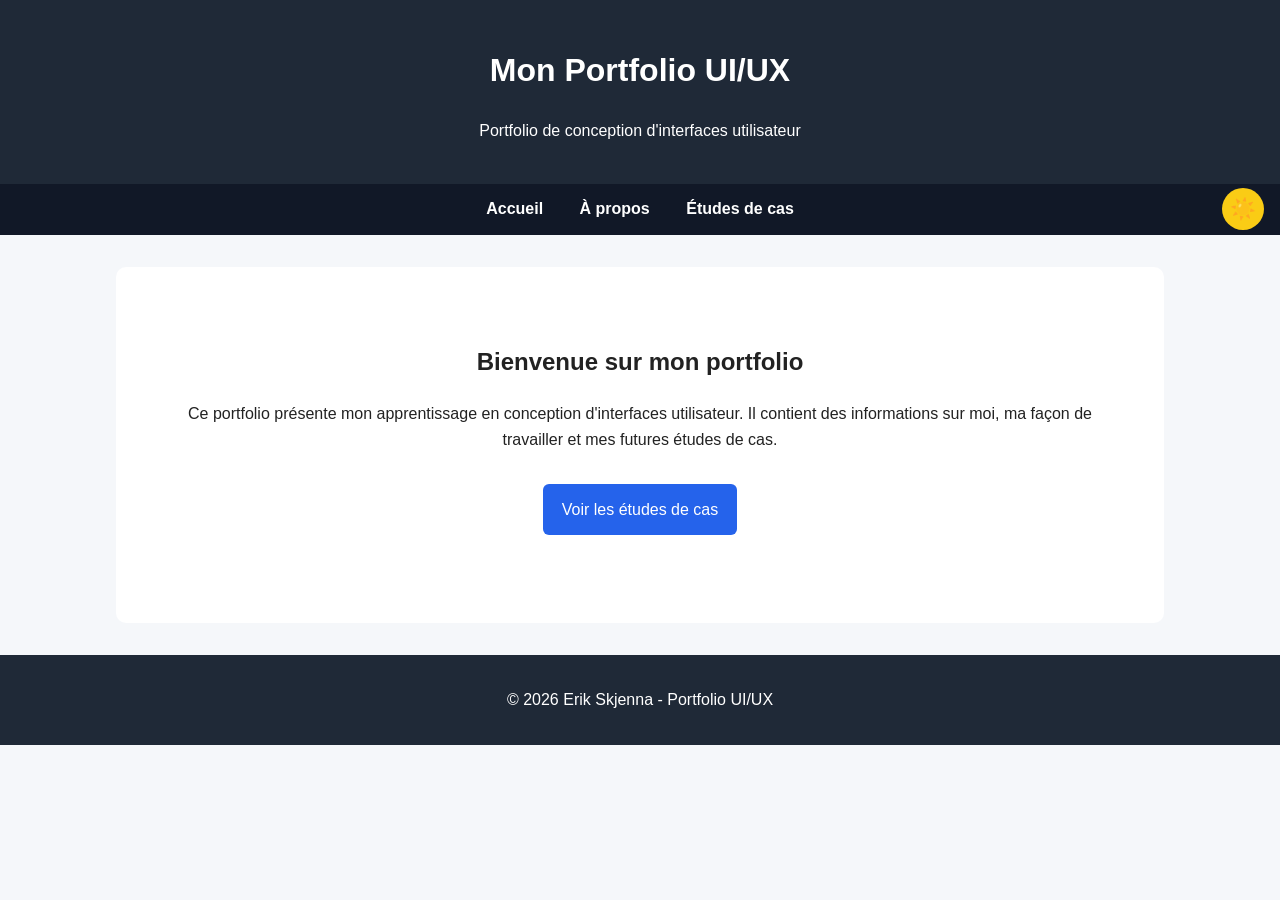
==== index.html @ b58b5e15 "added basic files to portfolio first push" ====
<!DOCTYPE html>
<html lang="fr">
<head>
  <meta charset="UTF-8">
  <meta name="viewport" content="width=device-width, initial-scale=1.0">
  <title>Portfolio - Accueil</title>
  <link rel="stylesheet" href="style.css">
</head>

<body>
  <header>
    <h1>Mon Portfolio UI/UX</h1>
    <p>Portfolio de conception d'interfaces utilisateur</p>
  </header>

    <nav>
    <a href="index.html">Accueil</a>
    <a href="about.html">À propos</a>
    <a href="case-studies.html">Études de cas</a>

    <button id="theme-toggle" aria-label="Changer le thème">☀️</button>
    </nav>

  <main>
    <section class="hero">
      <h2>Bienvenue sur mon portfolio</h2>

      <p>
        Ce portfolio présente mon apprentissage en conception d'interfaces utilisateur.
        Il contient des informations sur moi, ma façon de travailler et mes futures études de cas.
      </p>

      <a class="button" href="case-studies.html">Voir les études de cas</a>
    </section>
  </main>

  <footer>
    <p>&copy; 2026 Erik Skjenna - Portfolio UI/UX</p>
  </footer>

  <script src="javascript.js"></script>

</body>
</html>
---- style.css ----
body {
  font-family: Arial, sans-serif;
  margin: 0;
  line-height: 1.6;
  background-color: #f5f7fa;
  color: #222;
}

header {
  background-color: #1f2937;
  color: white;
  padding: 1.5rem;
  text-align: center;
}

nav {
  background-color: #111827;
  padding: 0.8rem;
  text-align: center;
  position: relative;
}

nav a {
  color: white;
  text-decoration: none;
  margin: 0 1rem;
  font-weight: bold;
}

nav a:hover {
  text-decoration: underline;
}

main {
  max-width: 1000px;
  margin: 2rem auto;
  padding: 1.5rem;
  background-color: white;
  border-radius: 10px;
}

.hero {
  text-align: center;
  padding: 2rem 1rem;
}

.button {
  display: inline-block;
  margin-top: 1rem;
  padding: 0.8rem 1.2rem;
  background-color: #2563eb;
  color: white;
  text-decoration: none;
  border-radius: 6px;
}

.button:hover {
  background-color: #1d4ed8;
}

section {
  margin-bottom: 2rem;
}

ul {
  padding-left: 1.5rem;
}

.case-grid {
  display: grid;
  grid-template-columns: repeat(2, 1fr);
  gap: 20px;
  margin-top: 1.5rem;
}

.case-card {
  border: 1px solid #ddd;
  border-radius: 10px;
  padding: 1rem;
  background-color: #ffffff;
}

.placeholder-img {
  height: 180px;
  border-radius: 8px;
  background-color: #dbeafe;
  display: flex;
  align-items: center;
  justify-content: center;
  font-weight: bold;
  color: #1e3a8a;
  margin-bottom: 1rem;
  text-align: center;
  padding: 1rem;
}

.case-card a {
  display: inline-block;
  margin-top: 0.5rem;
  color: #2563eb;
  font-weight: bold;
  text-decoration: none;
}

.case-card a:hover {
  text-decoration: underline;
}

footer {
  text-align: center;
  padding: 1rem;
  margin-top: 2rem;
  background-color: #1f2937;
  color: white;
}

@media (max-width: 700px) {
  .case-grid {
    grid-template-columns: 1fr;
  }

  nav {
    text-align: left;
    padding-right: 4.5rem;
  }

  nav a {
    display: inline-block;
    margin: 0.5rem;
  }

  #theme-toggle {
    right: 1rem;
    top: 1rem;
    transform: none;
  }

  #theme-toggle:hover {
    transform: scale(1.1);
  }
}

#theme-toggle {
  position: absolute;
  right: 1rem;
  top: 50%;
  transform: translateY(-50%);

  width: 42px;
  height: 42px;
  border: none;
  border-radius: 50%;

  background-color: #facc15;
  color: #111827;
  font-size: 1.3rem;
  cursor: pointer;

  transition: background-color 0.8s ease, transform 0.8s ease;
}

#theme-toggle:hover {
  transform: translateY(-50%) scale(1.1);
  background-color: #eab308;
}

body.dark-mode #theme-toggle {
  background-color: #374151;
  color: #f9fafb;
}

body.dark-mode #theme-toggle:hover {
  background-color: #4b5563;
}

/* Dark mode styles */
body.dark-mode {
  background-color: #111827;
  color: #f9fafb;
}

body.dark-mode header {
  background-color: #030712;
}

body.dark-mode nav {
  background-color: #020617;
}

body.dark-mode main {
  background-color: #1f2937;
  color: #f9fafb;
}

body.dark-mode .case-card {
  background-color: #374151;
  border-color: #4b5563;
}

body.dark-mode .placeholder-img {
  background-color: #1e3a8a;
  color: #dbeafe;
}

body.dark-mode footer {
  background-color: #030712;
}

body.dark-mode a {
  color: #93c5fd;
}

body.dark-mode .button {
  background-color: #3b82f6;
  color: white;
}

body.dark-mode .button:hover {
  background-color: #2563eb;
}
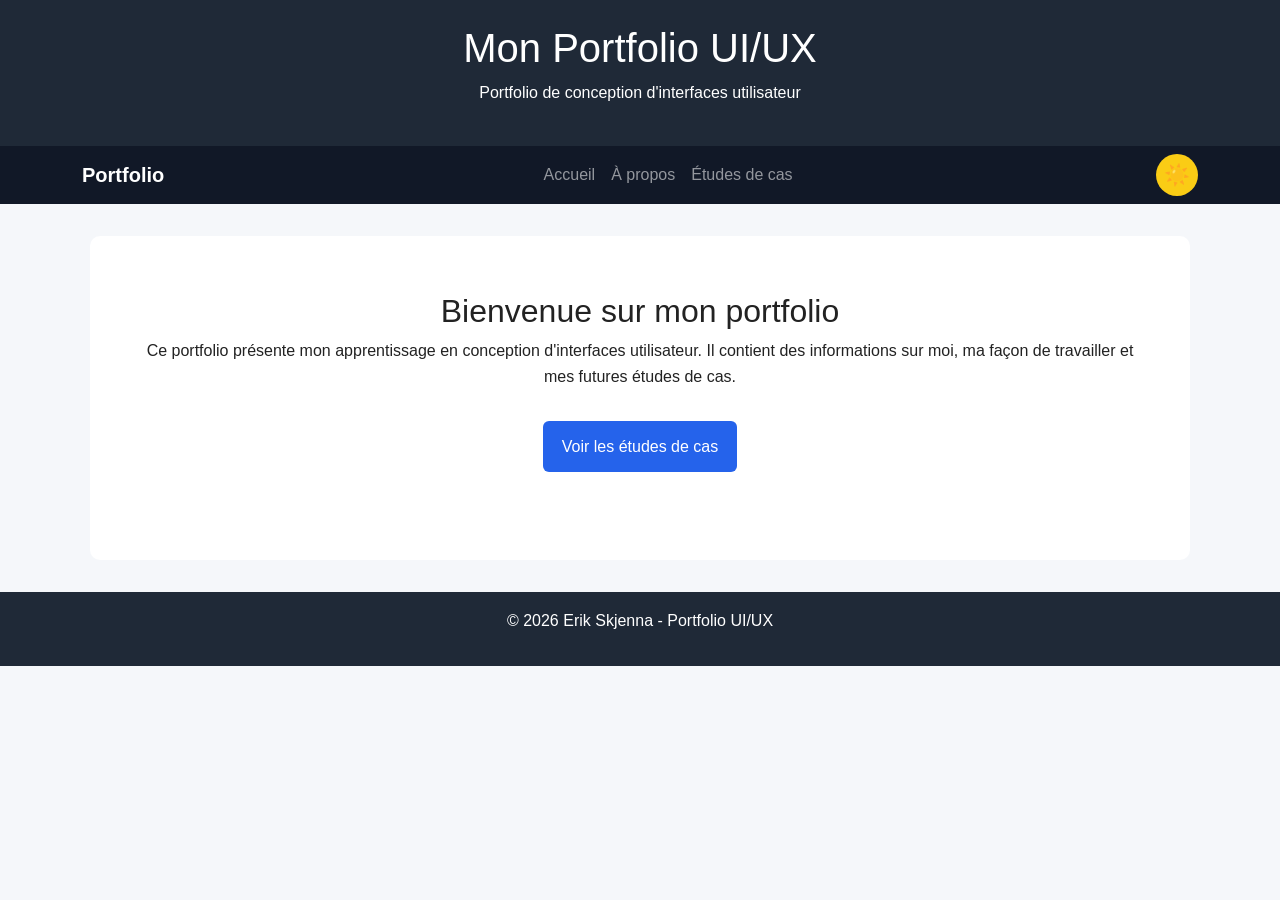
==== commit 33a572e7: "updated files (update the bootstrap code) updated files (update the bootstrap code)" ====
--- a/index.html
+++ b/index.html
@@ -4,23 +4,54 @@
   <meta charset="UTF-8">
   <meta name="viewport" content="width=device-width, initial-scale=1.0">
   <title>Portfolio - Accueil</title>
+
+  <link href="https://cdn.jsdelivr.net/npm/bootstrap@5.3.3/dist/css/bootstrap.min.css" rel="stylesheet">
   <link rel="stylesheet" href="style.css">
+  <link rel="icon" href="./favicon.svg?v=2" type="image/svg+xml">
 </head>
 
+<script src="https://cdn.jsdelivr.net/npm/bootstrap@5.3.3/dist/js/bootstrap.bundle.min.js"></script>
+<script src="javascript.js"></script>
 <body>
   <header>
     <h1>Mon Portfolio UI/UX</h1>
     <p>Portfolio de conception d'interfaces utilisateur</p>
   </header>
 
-    <nav>
-    <a href="index.html">Accueil</a>
-    <a href="about.html">À propos</a>
-    <a href="case-studies.html">Études de cas</a>
+    <nav class="navbar navbar-expand-md navbar-dark custom-navbar">
+    <div class="container">
+        <a class="navbar-brand fw-bold" href="index.html">Portfolio</a>
 
-    <button id="theme-toggle" aria-label="Changer le thème">☀️</button>
+        <button
+        class="navbar-toggler"
+        type="button"
+        data-bs-toggle="collapse"
+        data-bs-target="#mainNavbar"
+        aria-controls="mainNavbar"
+        aria-expanded="false"
+        aria-label="Ouvrir la navigation">
+        <span class="navbar-toggler-icon"></span>
+        </button>
+
+        <div class="collapse navbar-collapse" id="mainNavbar">
+        <ul class="navbar-nav mx-auto mb-2 mb-md-0">
+            <li class="nav-item">
+            <a class="nav-link" href="index.html">Accueil</a>
+            </li>
+
+            <li class="nav-item">
+            <a class="nav-link" href="about.html">À propos</a>
+            </li>
+
+            <li class="nav-item">
+            <a class="nav-link" href="case-studies.html">Études de cas</a>
+            </li>
+        </ul>
+
+        <button id="theme-toggle" aria-label="Changer le thème">☀️</button>
+        </div>
+    </div>
     </nav>
-
   <main>
     <section class="hero">
       <h2>Bienvenue sur mon portfolio</h2>
--- a/style.css
+++ b/style.css
@@ -1,6 +1,5 @@
 body {
   font-family: Arial, sans-serif;
-  margin: 0;
   line-height: 1.6;
   background-color: #f5f7fa;
   color: #222;
@@ -13,26 +12,12 @@
   text-align: center;
 }
 
-nav {
+.custom-navbar {
   background-color: #111827;
-  padding: 0.8rem;
-  text-align: center;
-  position: relative;
-}
-
-nav a {
-  color: white;
-  text-decoration: none;
-  margin: 0 1rem;
-  font-weight: bold;
-}
-
-nav a:hover {
-  text-decoration: underline;
 }
 
 main {
-  max-width: 1000px;
+  max-width: 1100px;
   margin: 2rem auto;
   padding: 1.5rem;
   background-color: white;
@@ -56,6 +41,7 @@
 
 .button:hover {
   background-color: #1d4ed8;
+  color: white;
 }
 
 section {
@@ -64,13 +50,6 @@
 
 ul {
   padding-left: 1.5rem;
-}
-
-.case-grid {
-  display: grid;
-  grid-template-columns: repeat(2, 1fr);
-  gap: 20px;
-  margin-top: 1.5rem;
 }
 
 .case-card {
@@ -114,63 +93,21 @@
   color: white;
 }
 
-@media (max-width: 700px) {
-  .case-grid {
-    grid-template-columns: 1fr;
-  }
-
-  nav {
-    text-align: left;
-    padding-right: 4.5rem;
-  }
-
-  nav a {
-    display: inline-block;
-    margin: 0.5rem;
-  }
-
-  #theme-toggle {
-    right: 1rem;
-    top: 1rem;
-    transform: none;
-  }
-
-  #theme-toggle:hover {
-    transform: scale(1.1);
-  }
-}
-
 #theme-toggle {
-  position: absolute;
-  right: 1rem;
-  top: 50%;
-  transform: translateY(-50%);
-
   width: 42px;
   height: 42px;
   border: none;
   border-radius: 50%;
-
   background-color: #facc15;
   color: #111827;
   font-size: 1.3rem;
   cursor: pointer;
-
-  transition: background-color 0.8s ease, transform 0.8s ease;
+  transition: background-color 0.2s ease, transform 0.2s ease;
 }
 
 #theme-toggle:hover {
-  transform: translateY(-50%) scale(1.1);
+  transform: scale(1.1);
   background-color: #eab308;
-}
-
-body.dark-mode #theme-toggle {
-  background-color: #374151;
-  color: #f9fafb;
-}
-
-body.dark-mode #theme-toggle:hover {
-  background-color: #4b5563;
 }
 
 /* Dark mode styles */
@@ -183,7 +120,7 @@
   background-color: #030712;
 }
 
-body.dark-mode nav {
+body.dark-mode .custom-navbar {
   background-color: #020617;
 }
 
@@ -217,4 +154,25 @@
 
 body.dark-mode .button:hover {
   background-color: #2563eb;
+}
+
+body.dark-mode #theme-toggle {
+  background-color: #374151;
+  color: #f9fafb;
+}
+
+body.dark-mode #theme-toggle:hover {
+  background-color: #4b5563;
+}
+
+/* Small screens */
+@media (max-width: 700px) {
+  main {
+    margin: 1rem;
+    padding: 1rem;
+  }
+
+  #theme-toggle {
+    margin-top: 0.75rem;
+  }
 }
